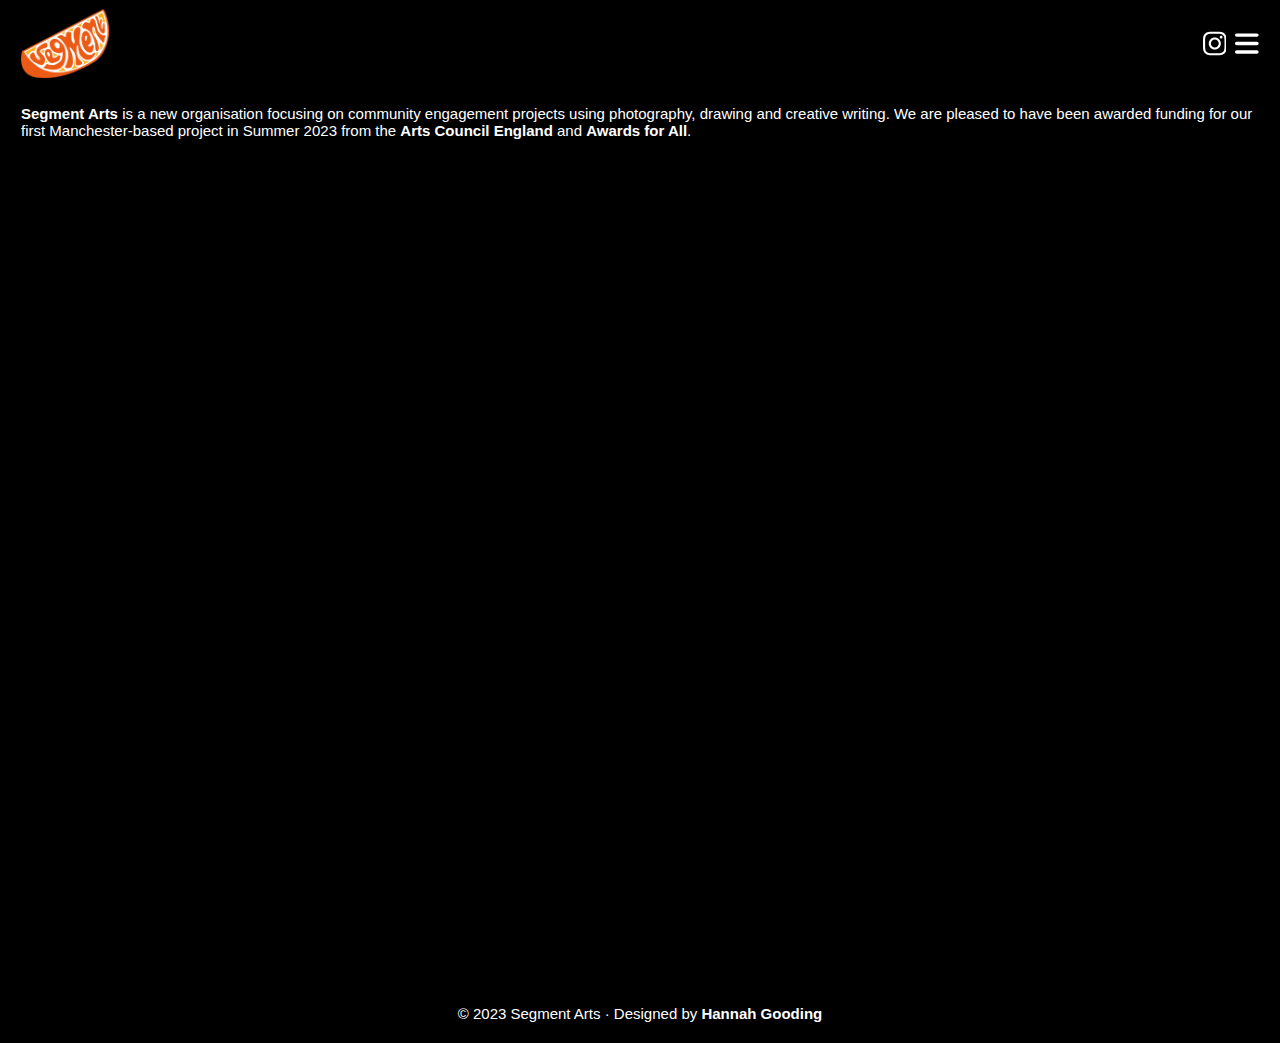
==== about/index.html @ d5780c26 "New website design with landing page and navbar" ====
<!DOCTYPE html>
<html lang="en">

<head>
    <meta charset="UTF-8" />
    <meta name="viewport" content="width=device-width, initial-scale=1.0" />
    <link rel="stylesheet" type="text/css" href="../styles.css" />
    <link rel="icon"
        href="data:image/svg+xml,<svg xmlns=%22http://www.w3.org/2000/svg%22 viewBox=%220 0 100 100%22><text y=%22.9em%22 font-size=%2290%22>🍊</text></svg>" />
    <title>Segment Arts - About</title>
    <script src="../script.js"></script>
</head>

<body>
    <header>
        <nav>
            <div class="navbar">
                <a href="/">
                    <img class="navbar__segment-logo" src="../segment_logo.png" alt="Segment Arts" />
                </a>
                <div class="navbar__icons">
                    <a href="https://www.instagram.com/segmentarts/" target="_blank">
                        <svg class="navbar__instagram-icon" xmlns="http://www.w3.org/2000/svg" viewBox="0 0 448 512">
                            <path
                                d="M224.1 141c-63.6 0-114.9 51.3-114.9 114.9s51.3 114.9 114.9 114.9S339 319.5 339 255.9 287.7 141 224.1 141zm0 189.6c-41.1 0-74.7-33.5-74.7-74.7s33.5-74.7 74.7-74.7 74.7 33.5 74.7 74.7-33.6 74.7-74.7 74.7zm146.4-194.3c0 14.9-12 26.8-26.8 26.8-14.9 0-26.8-12-26.8-26.8s12-26.8 26.8-26.8 26.8 12 26.8 26.8zm76.1 27.2c-1.7-35.9-9.9-67.7-36.2-93.9-26.2-26.2-58-34.4-93.9-36.2-37-2.1-147.9-2.1-184.9 0-35.8 1.7-67.6 9.9-93.9 36.1s-34.4 58-36.2 93.9c-2.1 37-2.1 147.9 0 184.9 1.7 35.9 9.9 67.7 36.2 93.9s58 34.4 93.9 36.2c37 2.1 147.9 2.1 184.9 0 35.9-1.7 67.7-9.9 93.9-36.2 26.2-26.2 34.4-58 36.2-93.9 2.1-37 2.1-147.8 0-184.8zM398.8 388c-7.8 19.6-22.9 34.7-42.6 42.6-29.5 11.7-99.5 9-132.1 9s-102.7 2.6-132.1-9c-19.6-7.8-34.7-22.9-42.6-42.6-11.7-29.5-9-99.5-9-132.1s-2.6-102.7 9-132.1c7.8-19.6 22.9-34.7 42.6-42.6 29.5-11.7 99.5-9 132.1-9s102.7-2.6 132.1 9c19.6 7.8 34.7 22.9 42.6 42.6 11.7 29.5 9 99.5 9 132.1s2.7 102.7-9 132.1z" />
                        </svg>
                    </a>
                    <button class="navbar__menu-button" onClick="showNavbarLinks()">
                        <svg class="navbar__menu-icon" xmlns="http://www.w3.org/2000/svg" viewBox="0 0 448 512">
                            <path
                                d="M0 96C0 78.3 14.3 64 32 64H416c17.7 0 32 14.3 32 32s-14.3 32-32 32H32C14.3 128 0 113.7 0 96zM0 256c0-17.7 14.3-32 32-32H416c17.7 0 32 14.3 32 32s-14.3 32-32 32H32c-17.7 0-32-14.3-32-32zM448 416c0 17.7-14.3 32-32 32H32c-17.7 0-32-14.3-32-32s14.3-32 32-32H416c17.7 0 32 14.3 32 32z" />
                        </svg>
                    </button>
                </div>
            </div>
            <div class="navbar__links" id="navbar-links">
                <a href="/about">About</a>
                <a href="/projects">Projects</a>
                <a href="/contact">Contact</a>
            </div>
        </nav>
    </header>
    <main>
        <p class="paragraph">
            <b>Segment Arts</b> is a new organisation focusing on community
            engagement projects using photography, drawing and creative writing.
            We are pleased to have been awarded funding for our first
            Manchester-based project in Summer 2023 from the
            <b>Arts Council England</b>
            and <b>Awards for All</b>.
        </p>
    </main>
    <footer>
        © 2023 Segment Arts · Designed by <a href="https://hannahgooding.dev/" target="_blank">Hannah Gooding</a>
    </footer>
</body>

</html>
---- styles.css ----
body,html {
    margin: 0;
    padding: 0;
}

* {
    box-sizing: border-box;
}

:root {
    --primary-color: #ec5b14;
    --secondary-color: #f8b114;
    --tertiary-color: #ffcd62;
    --background-color: #000000;
    --text-color: #ffffff;
}

body {
    font-family: "Inter", sans-serif;
    font-size: 15px;
    background: var(--background-color);
    color: var(--text-color);
}

main {
    margin: 0px 21px;
    height: 100vh;
}

footer {
    text-align: center;
    margin-bottom: 21px;
    bottom: 0;
}

svg {
    fill: var(--text-color);
}

svg:hover {
    fill: var(--primary-color);
    transition: all 0.3s ease-in-out;
}

a {
    color: var(--text-color);
    font-weight: 550;
    text-decoration: none;
}

a:hover {
    color: var(--primary-color);
    transition: all 0.3s ease-in-out;
}

button {
    cursor: pointer;
}

.landing-page {
    overflow-y: hidden;
    height: 100vh;
    display: flex;
    align-items: center;
}

.segment-animation {
    width: 100%;
}

header {
    top: 0;
    position: sticky;
    background: var(--background-color);
    width: 100%;
    padding: 9px 21px;
}

.navbar {
    display: flex;
    justify-content: space-between;
    align-items: center;
}

.navbar__menu-button {
    background: none;
    border: none;
    padding: 0;
}

.navbar__menu-icon, .navbar__instagram-icon {
    height: 21px;
}

.navbar__instagram-icon {
    margin-right: 9px;
}

.navbar__segment-logo {
    height: 60px;
}

.navbar__icons {
    display: flex;
}

.navbar__links {
    display: none;
    flex-direction: column;
    align-items: flex-end;
}

.paragraph {
    margin-bottom: 10px;
}

@media only screen and (min-width: 768px) {
    .navbar__segment-logo {
        height: 69px;
    }

    .navbar__menu-icon, .navbar__instagram-icon {
        height: 27px;
    }
}
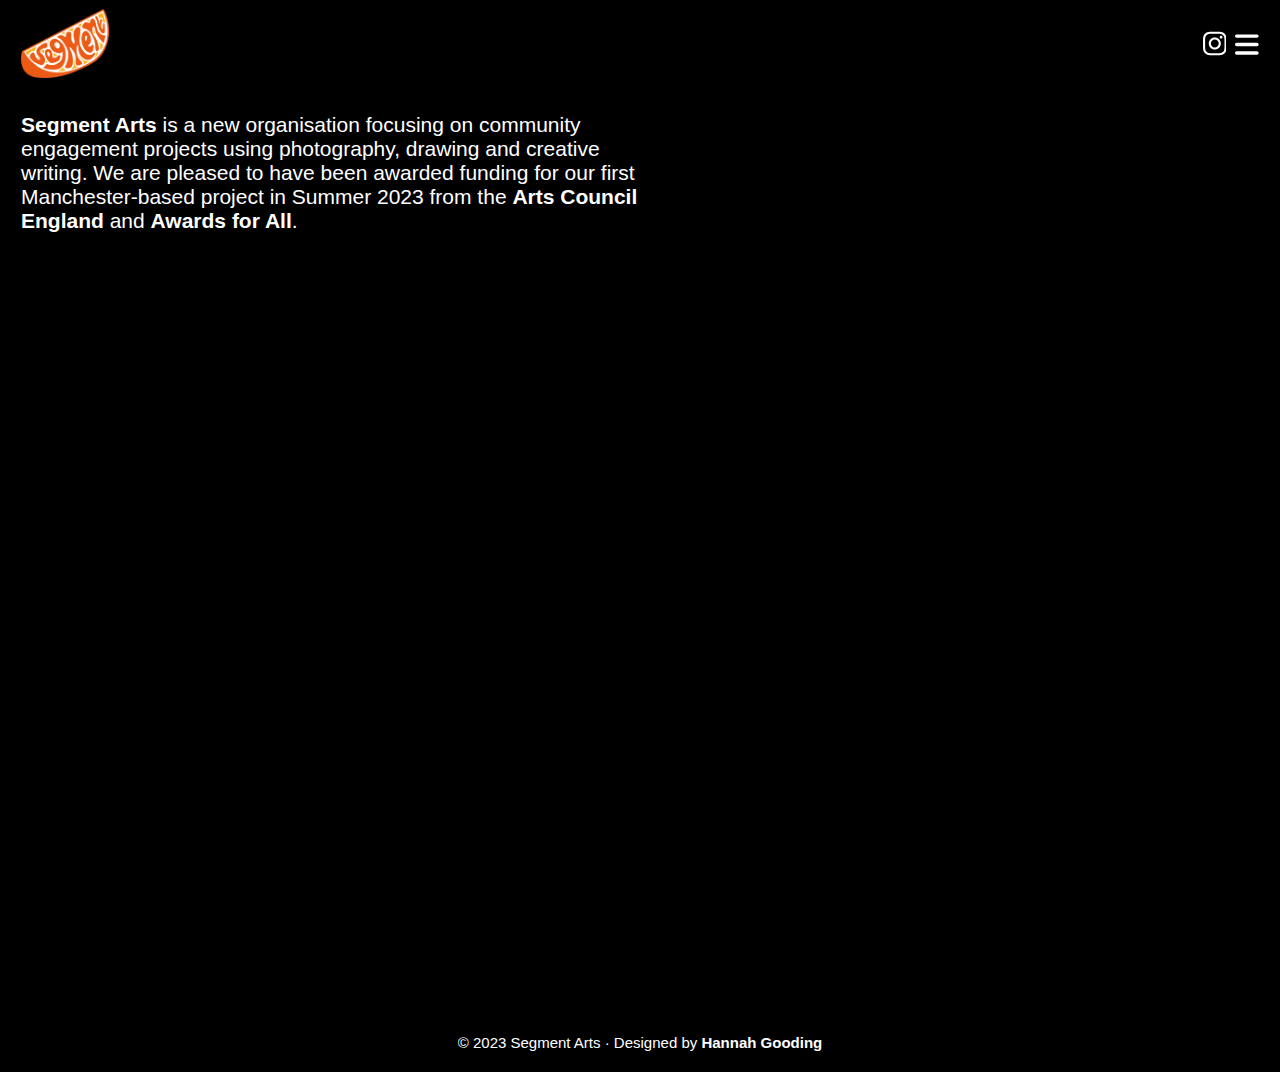
==== commit ee271f1d: "Update text spacing and content" ====
--- a/about/index.html
+++ b/about/index.html
@@ -41,14 +41,16 @@
         </nav>
     </header>
     <main>
-        <p class="paragraph">
-            <b>Segment Arts</b> is a new organisation focusing on community
-            engagement projects using photography, drawing and creative writing.
-            We are pleased to have been awarded funding for our first
-            Manchester-based project in Summer 2023 from the
-            <b>Arts Council England</b>
-            and <b>Awards for All</b>.
-        </p>
+        <div class="about-container">
+            <p class="paragraph">
+                <b>Segment Arts</b> is a new organisation focusing on community
+                engagement projects using photography, drawing and creative writing.
+                We are pleased to have been awarded funding for our first
+                Manchester-based project in Summer 2023 from the
+                <b>Arts Council England</b>
+                and <b>Awards for All</b>.
+            </p>
+        </div>
     </main>
     <footer>
         © 2023 Segment Arts · Designed by <a href="https://hannahgooding.dev/" target="_blank">Hannah Gooding</a>
--- a/styles.css
+++ b/styles.css
@@ -24,13 +24,13 @@
 
 main {
     margin: 0px 21px;
-    height: 100vh;
 }
 
 footer {
     text-align: center;
-    margin-bottom: 21px;
+    margin: 21px 0px;
     bottom: 0;
+    font-size: 12px;
 }
 
 svg {
@@ -114,7 +114,34 @@
     margin-bottom: 10px;
 }
 
+.project-container {
+    display: flex;
+    flex-direction: column;
+}
+
+.about-container, .contact-container {
+   height: 100vh;
+   width: 50%;
+}
+
+.project-text {
+    width: 50%;
+}
+
+.poster {
+    max-width: 300px;
+    margin-top: 21px;
+}
+
 @media only screen and (min-width: 768px) {
+    body {
+        font-size: 21px;
+    }
+
+    footer {
+        font-size: 15px;
+    }
+
     .navbar__segment-logo {
         height: 69px;
     }
@@ -122,4 +149,13 @@
     .navbar__menu-icon, .navbar__instagram-icon {
         height: 27px;
     }
+
+    .project-container {
+        flex-direction: row;
+    }
+
+    .poster {
+        max-width: 600px;
+        margin: 21px;
+    }
 }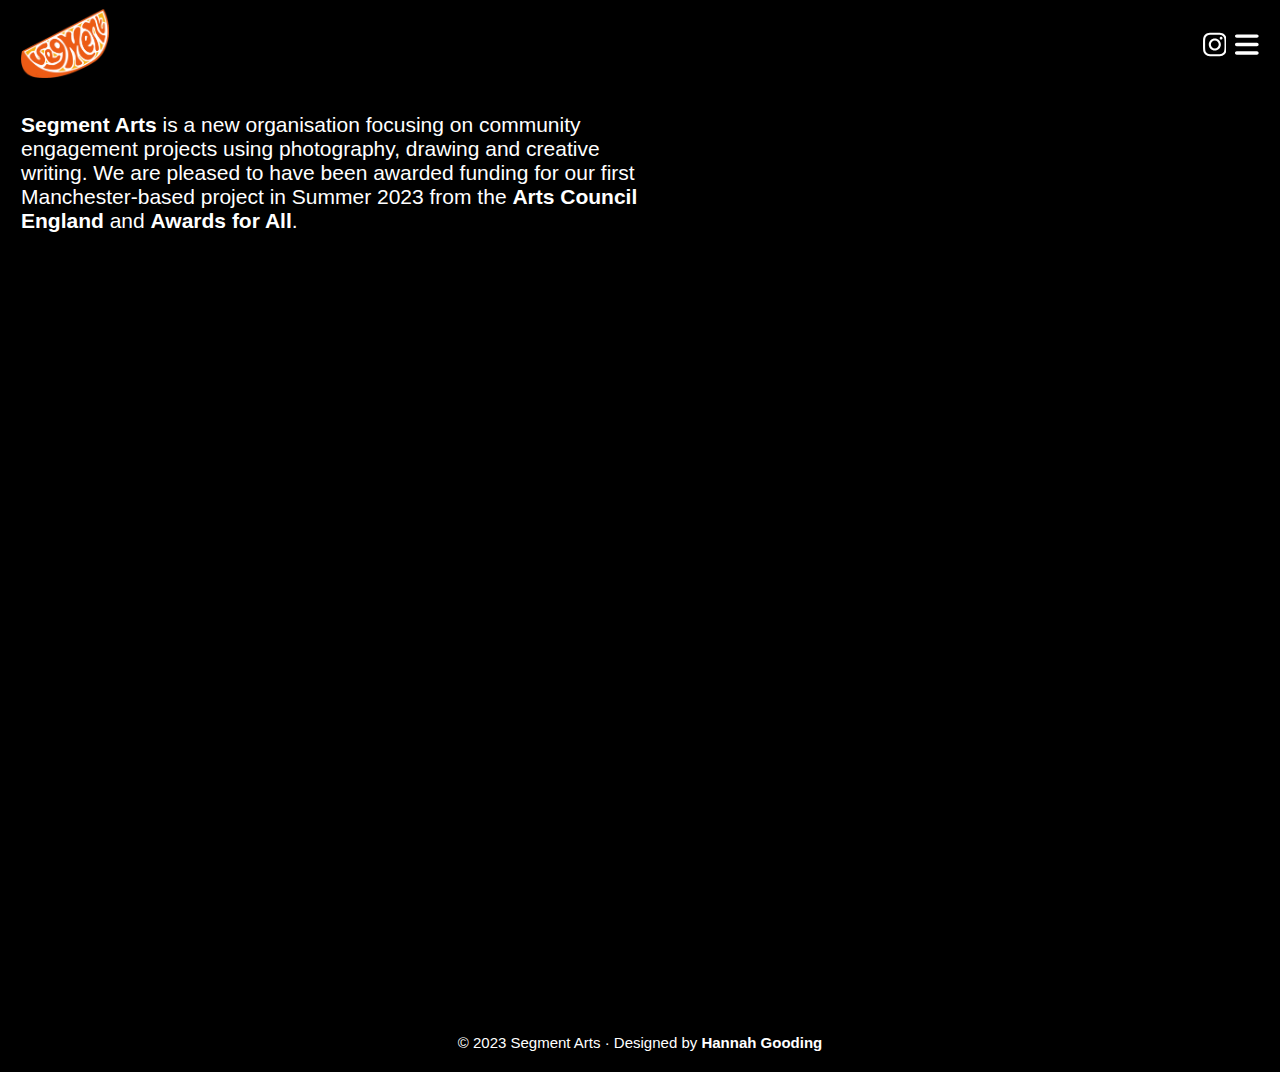
==== commit ee66e35e: "Fix text width and navbar icon alignment" ====
--- a/about/index.html
+++ b/about/index.html
@@ -19,12 +19,15 @@
                     <img class="navbar__segment-logo" src="../segment_logo.png" alt="Segment Arts" />
                 </a>
                 <div class="navbar__icons">
-                    <a href="https://www.instagram.com/segmentarts/" target="_blank">
-                        <svg class="navbar__instagram-icon" xmlns="http://www.w3.org/2000/svg" viewBox="0 0 448 512">
-                            <path
-                                d="M224.1 141c-63.6 0-114.9 51.3-114.9 114.9s51.3 114.9 114.9 114.9S339 319.5 339 255.9 287.7 141 224.1 141zm0 189.6c-41.1 0-74.7-33.5-74.7-74.7s33.5-74.7 74.7-74.7 74.7 33.5 74.7 74.7-33.6 74.7-74.7 74.7zm146.4-194.3c0 14.9-12 26.8-26.8 26.8-14.9 0-26.8-12-26.8-26.8s12-26.8 26.8-26.8 26.8 12 26.8 26.8zm76.1 27.2c-1.7-35.9-9.9-67.7-36.2-93.9-26.2-26.2-58-34.4-93.9-36.2-37-2.1-147.9-2.1-184.9 0-35.8 1.7-67.6 9.9-93.9 36.1s-34.4 58-36.2 93.9c-2.1 37-2.1 147.9 0 184.9 1.7 35.9 9.9 67.7 36.2 93.9s58 34.4 93.9 36.2c37 2.1 147.9 2.1 184.9 0 35.9-1.7 67.7-9.9 93.9-36.2 26.2-26.2 34.4-58 36.2-93.9 2.1-37 2.1-147.8 0-184.8zM398.8 388c-7.8 19.6-22.9 34.7-42.6 42.6-29.5 11.7-99.5 9-132.1 9s-102.7 2.6-132.1-9c-19.6-7.8-34.7-22.9-42.6-42.6-11.7-29.5-9-99.5-9-132.1s-2.6-102.7 9-132.1c7.8-19.6 22.9-34.7 42.6-42.6 29.5-11.7 99.5-9 132.1-9s102.7-2.6 132.1 9c19.6 7.8 34.7 22.9 42.6 42.6 11.7 29.5 9 99.5 9 132.1s2.7 102.7-9 132.1z" />
-                        </svg>
-                    </a>
+                    <button class="navbar__menu-button">
+                        <a href="https://www.instagram.com/segmentarts/" target="_blank">
+                            <svg class="navbar__instagram-icon" xmlns="http://www.w3.org/2000/svg"
+                                viewBox="0 0 448 512">
+                                <path
+                                    d="M224.1 141c-63.6 0-114.9 51.3-114.9 114.9s51.3 114.9 114.9 114.9S339 319.5 339 255.9 287.7 141 224.1 141zm0 189.6c-41.1 0-74.7-33.5-74.7-74.7s33.5-74.7 74.7-74.7 74.7 33.5 74.7 74.7-33.6 74.7-74.7 74.7zm146.4-194.3c0 14.9-12 26.8-26.8 26.8-14.9 0-26.8-12-26.8-26.8s12-26.8 26.8-26.8 26.8 12 26.8 26.8zm76.1 27.2c-1.7-35.9-9.9-67.7-36.2-93.9-26.2-26.2-58-34.4-93.9-36.2-37-2.1-147.9-2.1-184.9 0-35.8 1.7-67.6 9.9-93.9 36.1s-34.4 58-36.2 93.9c-2.1 37-2.1 147.9 0 184.9 1.7 35.9 9.9 67.7 36.2 93.9s58 34.4 93.9 36.2c37 2.1 147.9 2.1 184.9 0 35.9-1.7 67.7-9.9 93.9-36.2 26.2-26.2 34.4-58 36.2-93.9 2.1-37 2.1-147.8 0-184.8zM398.8 388c-7.8 19.6-22.9 34.7-42.6 42.6-29.5 11.7-99.5 9-132.1 9s-102.7 2.6-132.1-9c-19.6-7.8-34.7-22.9-42.6-42.6-11.7-29.5-9-99.5-9-132.1s-2.6-102.7 9-132.1c7.8-19.6 22.9-34.7 42.6-42.6 29.5-11.7 99.5-9 132.1-9s102.7-2.6 132.1 9c19.6 7.8 34.7 22.9 42.6 42.6 11.7 29.5 9 99.5 9 132.1s2.7 102.7-9 132.1z" />
+                            </svg>
+                        </a>
+                    </button>
                     <button class="navbar__menu-button" onClick="showNavbarLinks()">
                         <svg class="navbar__menu-icon" xmlns="http://www.w3.org/2000/svg" viewBox="0 0 448 512">
                             <path
--- a/styles.css
+++ b/styles.css
@@ -121,11 +121,11 @@
 
 .about-container, .contact-container {
    height: 100vh;
-   width: 50%;
+   width: 75%;
 }
 
 .project-text {
-    width: 50%;
+    width: 75%;
 }
 
 .poster {
@@ -154,6 +154,14 @@
         flex-direction: row;
     }
 
+    .about-container, .contact-container {
+       width: 50%;
+    }
+
+    .project-text {
+        width: 50%;
+    }
+
     .poster {
         max-width: 600px;
         margin: 21px;
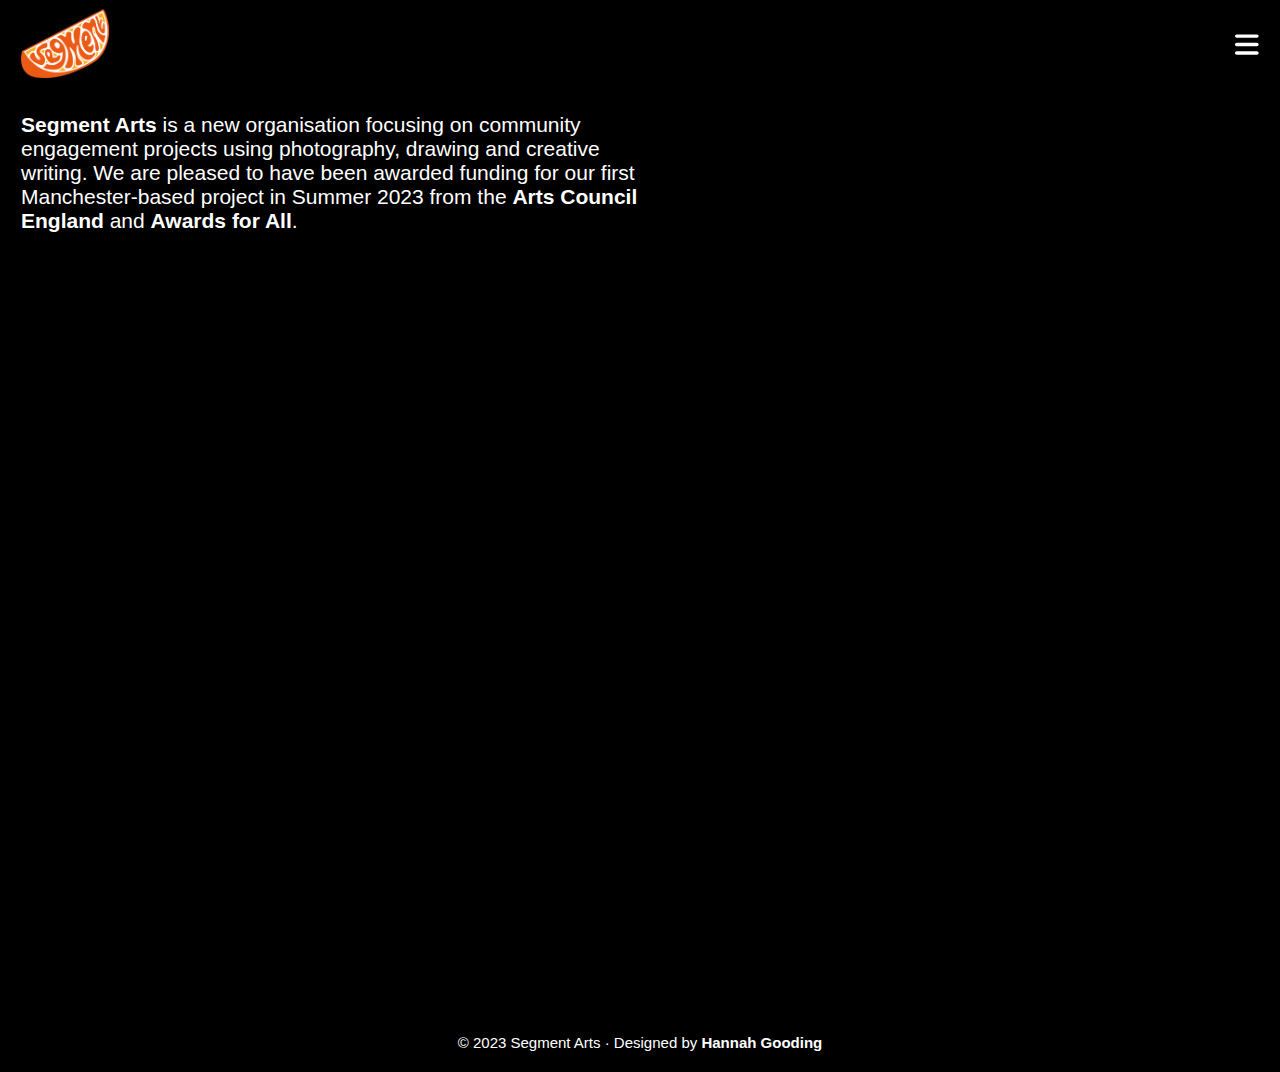
==== commit 199280e4: "Add more social icons, move them into burger menu" ====
--- a/about/index.html
+++ b/about/index.html
@@ -19,15 +19,6 @@
                     <img class="navbar__segment-logo" src="../segment_logo.png" alt="Segment Arts" />
                 </a>
                 <div class="navbar__icons">
-                    <button class="navbar__menu-button">
-                        <a href="https://www.instagram.com/segmentarts/" target="_blank">
-                            <svg class="navbar__instagram-icon" xmlns="http://www.w3.org/2000/svg"
-                                viewBox="0 0 448 512">
-                                <path
-                                    d="M224.1 141c-63.6 0-114.9 51.3-114.9 114.9s51.3 114.9 114.9 114.9S339 319.5 339 255.9 287.7 141 224.1 141zm0 189.6c-41.1 0-74.7-33.5-74.7-74.7s33.5-74.7 74.7-74.7 74.7 33.5 74.7 74.7-33.6 74.7-74.7 74.7zm146.4-194.3c0 14.9-12 26.8-26.8 26.8-14.9 0-26.8-12-26.8-26.8s12-26.8 26.8-26.8 26.8 12 26.8 26.8zm76.1 27.2c-1.7-35.9-9.9-67.7-36.2-93.9-26.2-26.2-58-34.4-93.9-36.2-37-2.1-147.9-2.1-184.9 0-35.8 1.7-67.6 9.9-93.9 36.1s-34.4 58-36.2 93.9c-2.1 37-2.1 147.9 0 184.9 1.7 35.9 9.9 67.7 36.2 93.9s58 34.4 93.9 36.2c37 2.1 147.9 2.1 184.9 0 35.9-1.7 67.7-9.9 93.9-36.2 26.2-26.2 34.4-58 36.2-93.9 2.1-37 2.1-147.8 0-184.8zM398.8 388c-7.8 19.6-22.9 34.7-42.6 42.6-29.5 11.7-99.5 9-132.1 9s-102.7 2.6-132.1-9c-19.6-7.8-34.7-22.9-42.6-42.6-11.7-29.5-9-99.5-9-132.1s-2.6-102.7 9-132.1c7.8-19.6 22.9-34.7 42.6-42.6 29.5-11.7 99.5-9 132.1-9s102.7-2.6 132.1 9c19.6 7.8 34.7 22.9 42.6 42.6 11.7 29.5 9 99.5 9 132.1s2.7 102.7-9 132.1z" />
-                            </svg>
-                        </a>
-                    </button>
                     <button class="navbar__menu-button" onClick="showNavbarLinks()">
                         <svg class="navbar__menu-icon" xmlns="http://www.w3.org/2000/svg" viewBox="0 0 448 512">
                             <path
@@ -40,6 +31,32 @@
                 <a href="/about">About</a>
                 <a href="/projects">Projects</a>
                 <a href="/contact">Contact</a>
+                <div class="social-icons">
+                    <button class="social-button">
+                        <a href="https://www.instagram.com/segmentarts/" target="_blank">
+                            <svg class="social-icon" xmlns="http://www.w3.org/2000/svg" viewBox="0 0 448 512">
+                                <path
+                                    d="M224.1 141c-63.6 0-114.9 51.3-114.9 114.9s51.3 114.9 114.9 114.9S339 319.5 339 255.9 287.7 141 224.1 141zm0 189.6c-41.1 0-74.7-33.5-74.7-74.7s33.5-74.7 74.7-74.7 74.7 33.5 74.7 74.7-33.6 74.7-74.7 74.7zm146.4-194.3c0 14.9-12 26.8-26.8 26.8-14.9 0-26.8-12-26.8-26.8s12-26.8 26.8-26.8 26.8 12 26.8 26.8zm76.1 27.2c-1.7-35.9-9.9-67.7-36.2-93.9-26.2-26.2-58-34.4-93.9-36.2-37-2.1-147.9-2.1-184.9 0-35.8 1.7-67.6 9.9-93.9 36.1s-34.4 58-36.2 93.9c-2.1 37-2.1 147.9 0 184.9 1.7 35.9 9.9 67.7 36.2 93.9s58 34.4 93.9 36.2c37 2.1 147.9 2.1 184.9 0 35.9-1.7 67.7-9.9 93.9-36.2 26.2-26.2 34.4-58 36.2-93.9 2.1-37 2.1-147.8 0-184.8zM398.8 388c-7.8 19.6-22.9 34.7-42.6 42.6-29.5 11.7-99.5 9-132.1 9s-102.7 2.6-132.1-9c-19.6-7.8-34.7-22.9-42.6-42.6-11.7-29.5-9-99.5-9-132.1s-2.6-102.7 9-132.1c7.8-19.6 22.9-34.7 42.6-42.6 29.5-11.7 99.5-9 132.1-9s102.7-2.6 132.1 9c19.6 7.8 34.7 22.9 42.6 42.6 11.7 29.5 9 99.5 9 132.1s2.7 102.7-9 132.1z" />
+                            </svg>
+                        </a>
+                    </button>
+                    <button class="social-button">
+                        <a href="https://twitter.com/SegmentArts" target="_blank">
+                            <svg class="social-icon" xmlns="http://www.w3.org/2000/svg" viewBox="0 0 512 512">
+                                <path
+                                    d="M459.37 151.716c.325 4.548.325 9.097.325 13.645 0 138.72-105.583 298.558-298.558 298.558-59.452 0-114.68-17.219-161.137-47.106 8.447.974 16.568 1.299 25.34 1.299 49.055 0 94.213-16.568 130.274-44.832-46.132-.975-84.792-31.188-98.112-72.772 6.498.974 12.995 1.624 19.818 1.624 9.421 0 18.843-1.3 27.614-3.573-48.081-9.747-84.143-51.98-84.143-102.985v-1.299c13.969 7.797 30.214 12.67 47.431 13.319-28.264-18.843-46.781-51.005-46.781-87.391 0-19.492 5.197-37.36 14.294-52.954 51.655 63.675 129.3 105.258 216.365 109.807-1.624-7.797-2.599-15.918-2.599-24.04 0-57.828 46.782-104.934 104.934-104.934 30.213 0 57.502 12.67 76.67 33.137 23.715-4.548 46.456-13.32 66.599-25.34-7.798 24.366-24.366 44.833-46.132 57.827 21.117-2.273 41.584-8.122 60.426-16.243-14.292 20.791-32.161 39.308-52.628 54.253z" />
+                            </svg>
+                        </a>
+                    </button>
+                    <button class="social-button">
+                        <a href="https://www.facebook.com/segmentarts" target="_blank">
+                            <svg class="social-icon" xmlns="http://www.w3.org/2000/svg" viewBox="0 0 512 512">
+                                <path
+                                    d="M504 256C504 119 393 8 256 8S8 119 8 256c0 123.78 90.69 226.38 209.25 245V327.69h-63V256h63v-54.64c0-62.15 37-96.48 93.67-96.48 27.14 0 55.52 4.84 55.52 4.84v61h-31.28c-30.8 0-40.41 19.12-40.41 38.73V256h68.78l-11 71.69h-57.78V501C413.31 482.38 504 379.78 504 256z" />
+                            </svg>
+                        </a>
+                    </button>
+                </div>
             </div>
         </nav>
     </header>
--- a/styles.css
+++ b/styles.css
@@ -82,17 +82,21 @@
     align-items: center;
 }
 
-.navbar__menu-button {
+.navbar__menu-button, .social-button {
     background: none;
     border: none;
     padding: 0;
 }
 
-.navbar__menu-icon, .navbar__instagram-icon {
+.social-icons {
+    padding: 9px 0px;
+}
+
+.navbar__menu-icon, .social-icon {
     height: 21px;
 }
 
-.navbar__instagram-icon {
+.social-icon {
     margin-right: 9px;
 }
 
@@ -108,6 +112,10 @@
     display: none;
     flex-direction: column;
     align-items: flex-end;
+}
+
+.navbar__links > a {
+    padding: 6px;
 }
 
 .paragraph {
@@ -146,8 +154,12 @@
         height: 69px;
     }
 
-    .navbar__menu-icon, .navbar__instagram-icon {
+    .navbar__menu-icon, .social-icon {
         height: 27px;
+    }
+
+    .navbar__links > a {
+        padding: 3px;
     }
 
     .project-container {
